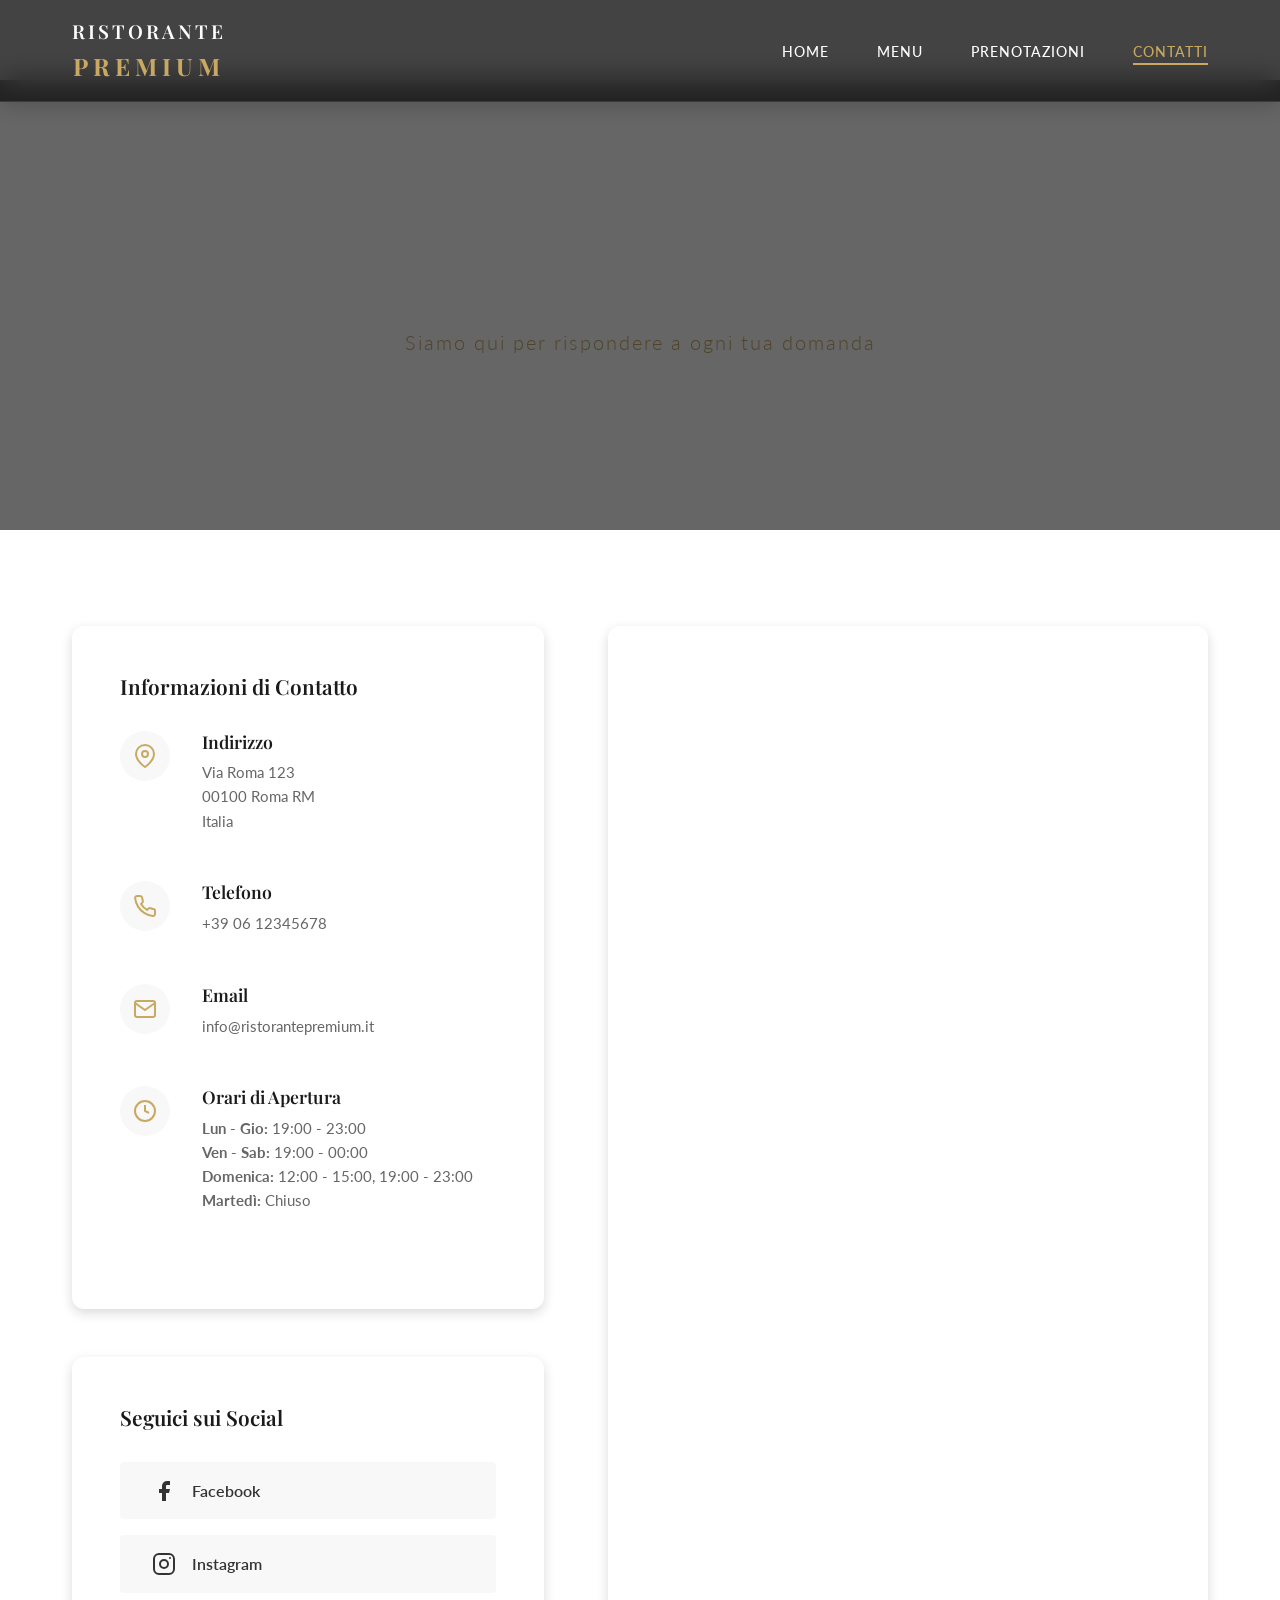
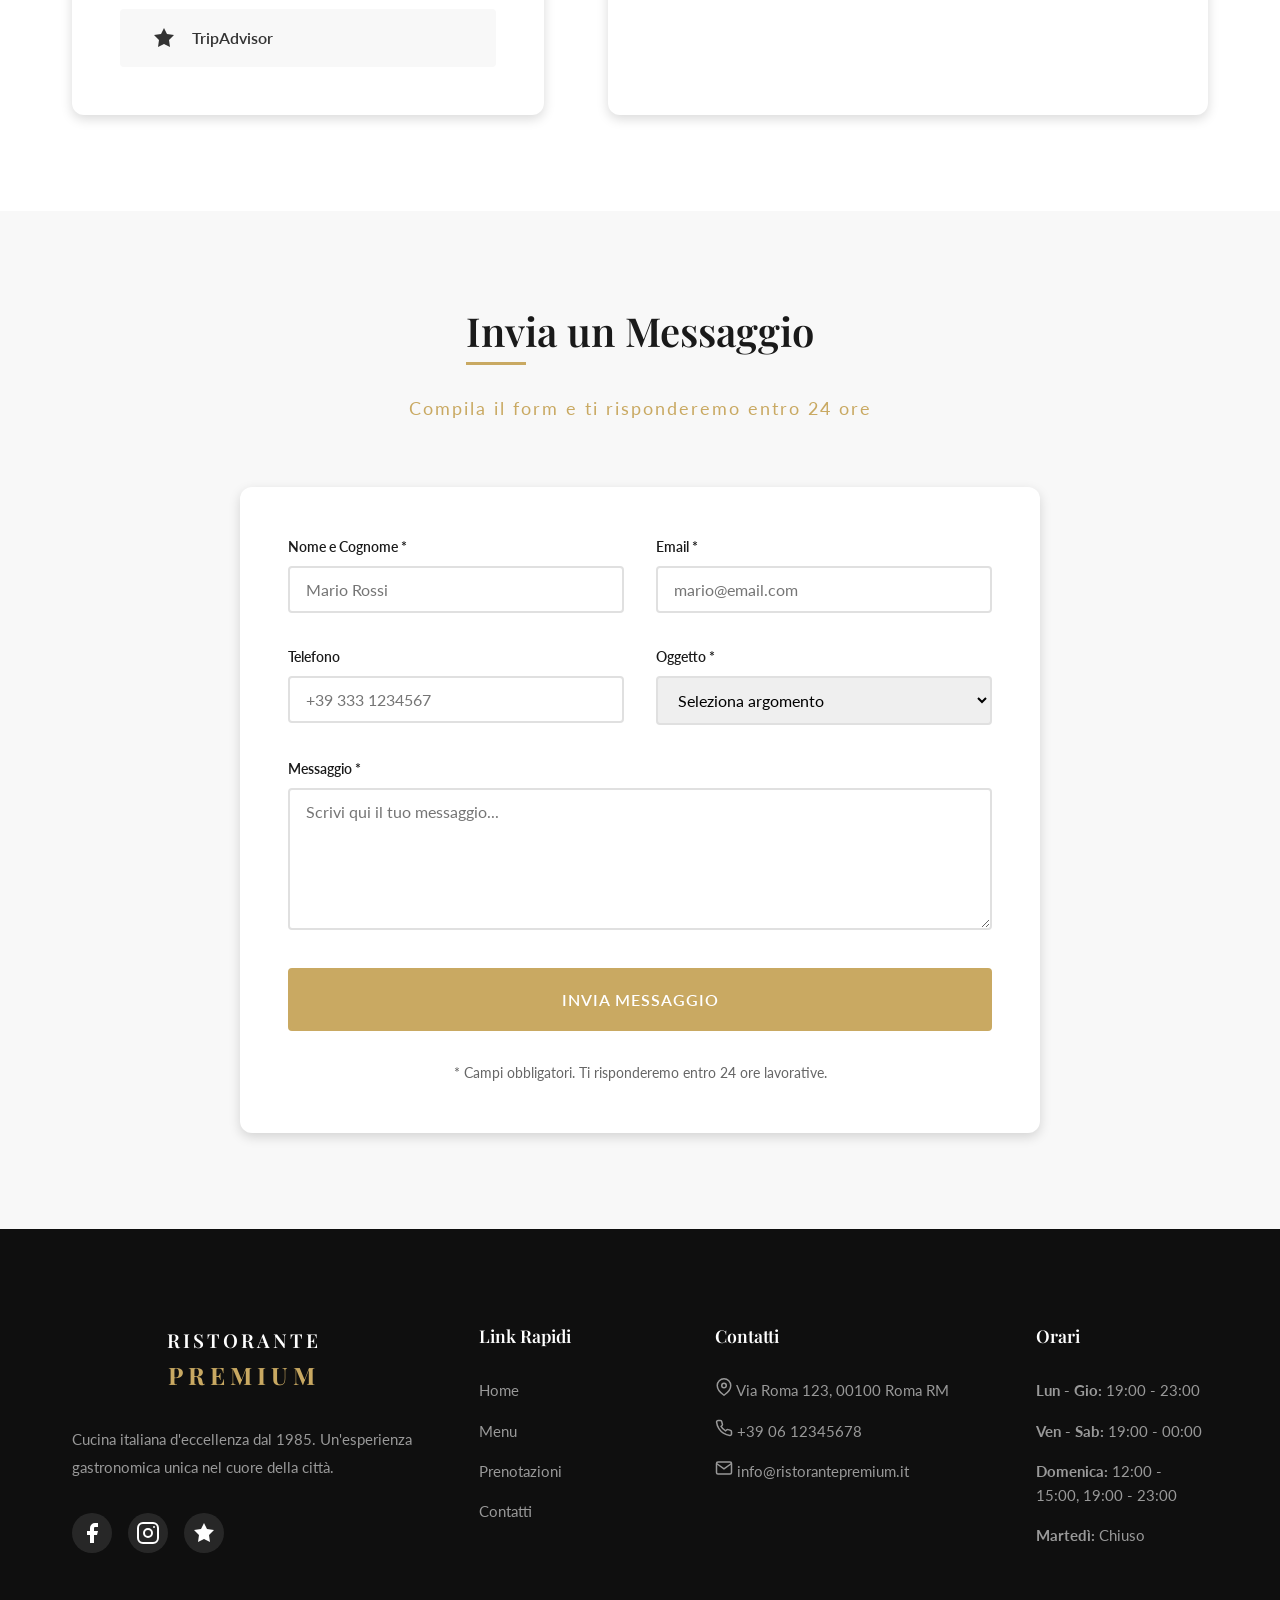
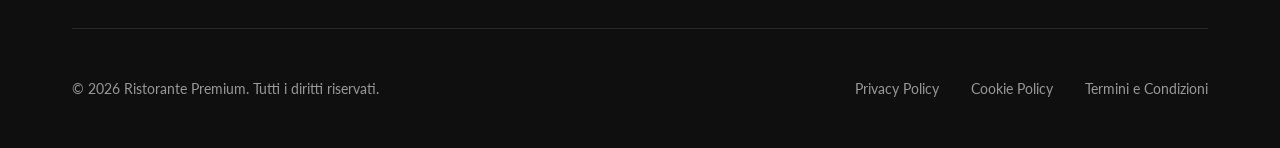
==== contatti.html @ 9ae6967c "1" ====
<!DOCTYPE html>
<html lang="it">
<head>
    <meta charset="UTF-8">
    <meta name="viewport" content="width=device-width, initial-scale=1.0">
    <meta name="description" content="Contatti del Ristorante Premium">
    <title>Contatti | Ristorante Premium</title>
    <link rel="stylesheet" href="css/style.css">
    <link rel="preconnect" href="https://fonts.googleapis.com">
    <link rel="preconnect" href="https://fonts.gstatic.com" crossorigin>
    <link href="https://fonts.googleapis.com/css2?family=Playfair+Display:wght@400;500;600;700&family=Lato:wght@300;400;700&display=swap" rel="stylesheet">
</head>
<body>
    <!-- Navigation -->
    <nav class="navbar" id="navbar">
        <div class="nav-container">
            <a href="index.html" class="logo">
                <span class="logo-text">RISTORANTE</span>
                <span class="logo-accent">PREMIUM</span>
            </a>
            <ul class="nav-menu" id="nav-menu">
                <li><a href="index.html" class="nav-link">Home</a></li>
                <li><a href="menu.html" class="nav-link">Menu</a></li>
                <li><a href="prenotazioni.html" class="nav-link">Prenotazioni</a></li>
                <li><a href="contatti.html" class="nav-link active">Contatti</a></li>
            </ul>
            <div class="hamburger" id="hamburger">
                <span></span>
                <span></span>
                <span></span>
            </div>
        </div>
    </nav>

    <!-- Page Hero -->
    <header class="page-hero">
        <div class="hero-overlay"></div>
        <div class="container">
            <h1 class="page-title">Contatti</h1>
            <p class="page-subtitle">Siamo qui per rispondere a ogni tua domanda</p>
        </div>
    </header>

    <!-- Contact Section -->
    <section class="contact section" id="contact">
        <div class="container">
            <div class="contact-grid">
                <div class="contact-info">
                    <div class="contact-card">
                        <h3>Informazioni di Contatto</h3>
                        <div class="contact-item">
                            <div class="contact-icon">
                                <svg width="24" height="24" viewBox="0 0 24 24" fill="none" stroke="currentColor" stroke-width="2">
                                    <path d="M21 10c0 7-9 13-9 13s-9-6-9-13a9 9 0 0118 0z"/>
                                    <circle cx="12" cy="10" r="3"/>
                                </svg>
                            </div>
                            <div class="contact-details">
                                <h4>Indirizzo</h4>
                                <p>Via Roma 123<br>00100 Roma RM<br>Italia</p>
                            </div>
                        </div>
                        <div class="contact-item">
                            <div class="contact-icon">
                                <svg width="24" height="24" viewBox="0 0 24 24" fill="none" stroke="currentColor" stroke-width="2">
                                    <path d="M22 16.92v3a2 2 0 01-2.18 2 19.79 19.79 0 01-8.63-3.07 19.5 19.5 0 01-6-6 19.79 19.79 0 01-3.07-8.67A2 2 0 014.11 2h3a2 2 0 012 1.72 12.84 12.84 0 00.7 2.81 2 2 0 01-.45 2.11L8.09 9.91a16 16 0 006 6l1.27-1.27a2 2 0 012.11-.45 12.84 12.84 0 002.81.7A2 2 0 0122 16.92z"/>
                                </svg>
                            </div>
                            <div class="contact-details">
                                <h4>Telefono</h4>
                                <a href="tel:+390612345678">+39 06 12345678</a>
                            </div>
                        </div>
                        <div class="contact-item">
                            <div class="contact-icon">
                                <svg width="24" height="24" viewBox="0 0 24 24" fill="none" stroke="currentColor" stroke-width="2">
                                    <path d="M4 4h16c1.1 0 2 .9 2 2v12c0 1.1-.9 2-2 2H4c-1.1 0-2-.9-2-2V6c0-1.1.9-2 2-2z"/>
                                    <polyline points="22,6 12,13 2,6"/>
                                </svg>
                            </div>
                            <div class="contact-details">
                                <h4>Email</h4>
                                <a href="mailto:info@ristorantepremium.it">info@ristorantepremium.it</a>
                            </div>
                        </div>
                        <div class="contact-item">
                            <div class="contact-icon">
                                <svg width="24" height="24" viewBox="0 0 24 24" fill="none" stroke="currentColor" stroke-width="2">
                                    <circle cx="12" cy="12" r="10"/>
                                    <polyline points="12 6 12 12 16 14"/>
                                </svg>
                            </div>
                            <div class="contact-details">
                                <h4>Orari di Apertura</h4>
                                <p>
                                    <strong>Lun - Gio:</strong> 19:00 - 23:00<br>
                                    <strong>Ven - Sab:</strong> 19:00 - 00:00<br>
                                    <strong>Domenica:</strong> 12:00 - 15:00, 19:00 - 23:00<br>
                                    <strong>Martedì:</strong> Chiuso
                                </p>
                            </div>
                        </div>
                    </div>
                    <div class="social-card">
                        <h3>Seguici sui Social</h3>
                        <div class="social-links">
                            <a href="#" class="social-btn">
                                <svg width="24" height="24" viewBox="0 0 24 24" fill="currentColor">
                                    <path d="M18 2h-3a5 5 0 00-5 5v3H7v4h3v8h4v-8h3l1-4h-4V7a1 1 0 011-1h3z"/>
                                </svg>
                                Facebook
                            </a>
                            <a href="#" class="social-btn">
                                <svg width="24" height="24" viewBox="0 0 24 24" fill="currentColor">
                                    <rect x="2" y="2" width="20" height="20" rx="5" ry="5" fill="none" stroke="currentColor" stroke-width="2"/>
                                    <circle cx="12" cy="12" r="4" fill="none" stroke="currentColor" stroke-width="2"/>
                                    <circle cx="18" cy="6" r="1" fill="currentColor"/>
                                </svg>
                                Instagram
                            </a>
                            <a href="#" class="social-btn">
                                <svg width="24" height="24" viewBox="0 0 24 24" fill="currentColor">
                                    <path d="M12 2L15 8L22 9L17 14L18 21L12 18L6 21L7 14L2 9L9 8L12 2Z"/>
                                </svg>
                                TripAdvisor
                            </a>
                        </div>
                    </div>
                </div>
                <div class="contact-map">
                    <div class="map-container">
                        <iframe 
                            src="https://www.google.com/maps/embed?pb=!1m18!1m12!1m3!1d11271.614941082986!2d7.667444665185431!3d45.067463837120144!2m3!1f0!2f0!3f0!3m2!1i1024!2i768!4f13.1!3m3!1m2!1s0x47886d6bbe9d847b%3A0x2d9163956e04b40!2sOsteria%20Nuova%20Torino!5e0!3m2!1sit!2sjp!4v1790109406226!5m2!1sit!2sjp" width="600" height="450" style="border:0;" allowfullscreen="" loading="lazy" referrerpolicy="strict-origin-when-cross-origin"
                            width="100%" 
                            height="100%" 
                            style="border:0;" 
                            allowfullscreen="" 
                            loading="lazy"
                            referrerpolicy="no-referrer-when-downgrade">
                        </iframe>
                    </div>
                </div>
            </div>
        </div>
    </section>

    <!-- Contact Form Section -->
    <section class="contact-form-section section" id="contact-form">
        <div class="container">
            <div class="section-header text-center">
                <h2 class="section-title">Invia un Messaggio</h2>
                <p class="section-subtitle">Compila il form e ti risponderemo entro 24 ore</p>
            </div>
            <div class="contact-form-container">
                <form class="contact-form" id="contact-form">
                    <div class="form-row">
                        <div class="form-group">
                            <label for="name">Nome e Cognome *</label>
                            <input type="text" id="name" name="name" required placeholder="Mario Rossi">
                        </div>
                        <div class="form-group">
                            <label for="email">Email *</label>
                            <input type="email" id="email" name="email" required placeholder="mario@email.com">
                        </div>
                    </div>
                    <div class="form-row">
                        <div class="form-group">
                            <label for="phone">Telefono</label>
                            <input type="tel" id="phone" name="phone" placeholder="+39 333 1234567">
                        </div>
                        <div class="form-group">
                            <label for="subject">Oggetto *</label>
                            <select id="subject" name="subject" required>
                                <option value="">Seleziona argomento</option>
                                <option value="prenotazioni">Prenotazioni</option>
                                <option value="info">Informazioni</option>
                                <option value="eventi">Eventi Privati</option>
                                <option value="lavoro">Lavoro con Noi</option>
                                <option value="altro">Altro</option>
                            </select>
                        </div>
                    </div>
                    <div class="form-group">
                        <label for="message">Messaggio *</label>
                        <textarea id="message" name="message" rows="6" required placeholder="Scrivi qui il tuo messaggio..."></textarea>
                    </div>
                    <div class="form-group">
                        <button type="submit" class="btn btn-primary btn-large btn-block">
                            Invia Messaggio
                        </button>
                    </div>
                    <p class="form-note">
                        * Campi obbligatori. Ti risponderemo entro 24 ore lavorative.
                    </p>
                </form>
            </div>
        </div>
    </section>

    <!-- Footer -->
    <footer class="footer" id="footer">
        <div class="container">
            <div class="footer-grid">
                <div class="footer-brand">
                    <a href="index.html" class="logo">
                        <span class="logo-text">RISTORANTE</span>
                        <span class="logo-accent">PREMIUM</span>
                    </a>
                    <p class="footer-description">
                        Cucina italiana d'eccellenza dal 1985. Un'esperienza gastronomica unica nel cuore della città.
                    </p>
                    <div class="footer-social">
                        <a href="#" class="social-link" aria-label="Facebook">
                            <svg width="24" height="24" viewBox="0 0 24 24" fill="currentColor">
                                <path d="M18 2h-3a5 5 0 00-5 5v3H7v4h3v8h4v-8h3l1-4h-4V7a1 1 0 011-1h3z"/>
                            </svg>
                        </a>
                        <a href="#" class="social-link" aria-label="Instagram">
                            <svg width="24" height="24" viewBox="0 0 24 24" fill="currentColor">
                                <rect x="2" y="2" width="20" height="20" rx="5" ry="5" fill="none" stroke="currentColor" stroke-width="2"/>
                                <circle cx="12" cy="12" r="4" fill="none" stroke="currentColor" stroke-width="2"/>
                                <circle cx="18" cy="6" r="1" fill="currentColor"/>
                            </svg>
                        </a>
                        <a href="#" class="social-link" aria-label="TripAdvisor">
                            <svg width="24" height="24" viewBox="0 0 24 24" fill="currentColor">
                                <path d="M12 2L15 8L22 9L17 14L18 21L12 18L6 21L7 14L2 9L9 8L12 2Z"/>
                            </svg>
                        </a>
                    </div>
                </div>
                <div class="footer-links">
                    <h4 class="footer-title">Link Rapidi</h4>
                    <ul class="footer-list">
                        <li><a href="index.html">Home</a></li>
                        <li><a href="menu.html">Menu</a></li>
                        <li><a href="prenotazioni.html">Prenotazioni</a></li>
                        <li><a href="contatti.html">Contatti</a></li>
                    </ul>
                </div>
                <div class="footer-contact">
                    <h4 class="footer-title">Contatti</h4>
                    <ul class="footer-list">
                        <li>
                            <svg width="18" height="18" viewBox="0 0 24 24" fill="none" stroke="currentColor" stroke-width="2">
                                <path d="M21 10c0 7-9 13-9 13s-9-6-9-13a9 9 0 0118 0z"/>
                                <circle cx="12" cy="10" r="3"/>
                            </svg>
                            Via Roma 123, 00100 Roma RM
                        </li>
                        <li>
                            <svg width="18" height="18" viewBox="0 0 24 24" fill="none" stroke="currentColor" stroke-width="2">
                                <path d="M22 16.92v3a2 2 0 01-2.18 2 19.79 19.79 0 01-8.63-3.07 19.5 19.5 0 01-6-6 19.79 19.79 0 01-3.07-8.67A2 2 0 014.11 2h3a2 2 0 012 1.72 12.84 12.84 0 00.7 2.81 2 2 0 01-.45 2.11L8.09 9.91a16 16 0 006 6l1.27-1.27a2 2 0 012.11-.45 12.84 12.84 0 002.81.7A2 2 0 0122 16.92z"/>
                            </svg>
                            +39 06 12345678
                        </li>
                        <li>
                            <svg width="18" height="18" viewBox="0 0 24 24" fill="none" stroke="currentColor" stroke-width="2">
                                <path d="M4 4h16c1.1 0 2 .9 2 2v12c0 1.1-.9 2-2 2H4c-1.1 0-2-.9-2-2V6c0-1.1.9-2 2-2z"/>
                                <polyline points="22,6 12,13 2,6"/>
                            </svg>
                            info@ristorantepremium.it
                        </li>
                    </ul>
                </div>
                <div class="footer-hours">
                    <h4 class="footer-title">Orari</h4>
                    <ul class="footer-list">
                        <li><strong>Lun - Gio:</strong> 19:00 - 23:00</li>
                        <li><strong>Ven - Sab:</strong> 19:00 - 00:00</li>
                        <li><strong>Domenica:</strong> 12:00 - 15:00, 19:00 - 23:00</li>
                        <li><strong>Martedì:</strong> Chiuso</li>
                    </ul>
                </div>
            </div>
            <div class="footer-bottom">
                <p>&copy; 2025 Ristorante Premium. Tutti i diritti riservati.</p>
                <div class="footer-legal">
                    <a href="#">Privacy Policy</a>
                    <a href="#">Cookie Policy</a>
                    <a href="#">Termini e Condizioni</a>
                </div>
            </div>
        </div>
    </footer>

    <script src="js/main.js"></script>
</body>
</html>
---- css/style.css ----
/* ============================================
   RISTORANTE PREMIUM - STYLESHEET
   Design: Modern, Elegant, Responsive
   ============================================ */

/* --- CSS Variables --- */
:root {
    /* Colors */
    --color-primary: #1a1a1a;
    --color-secondary: #c9a962;
    --color-accent: #d4af37;
    --color-text: #333333;
    --color-text-light: #666666;
    --color-bg: #ffffff;
    --color-bg-light: #f8f8f8;
    --color-bg-dark: #0f0f0f;
    --color-white: #ffffff;
    --color-error: #e74c3c;
    --color-success: #27ae60;
    
    /* Typography */
    --font-heading: 'Playfair Display', Georgia, serif;
    --font-body: 'Lato', -apple-system, BlinkMacSystemFont, sans-serif;
    
    /* Spacing */
    --spacing-xs: 0.5rem;
    --spacing-sm: 1rem;
    --spacing-md: 2rem;
    --spacing-lg: 3rem;
    --spacing-xl: 4rem;
    --spacing-xxl: 6rem;
    
    /* Transitions */
    --transition-fast: 0.2s ease;
    --transition-base: 0.3s ease;
    --transition-slow: 0.5s ease;
    
    /* Shadows */
    --shadow-sm: 0 2px 4px rgba(0,0,0,0.1);
    --shadow-md: 0 4px 12px rgba(0,0,0,0.15);
    --shadow-lg: 0 8px 24px rgba(0,0,0,0.2);
    
    /* Border Radius */
    --radius-sm: 4px;
    --radius-md: 8px;
    --radius-lg: 12px;
    --radius-xl: 20px;
}

/* --- Reset & Base --- */
*, *::before, *::after {
    margin: 0;
    padding: 0;
    box-sizing: border-box;
}

html {
    scroll-behavior: smooth;
    font-size: 16px;
}

body {
    font-family: var(--font-body);
    color: var(--color-text);
    background-color: var(--color-bg);
    line-height: 1.6;
    overflow-x: hidden;
}

img {
    max-width: 100%;
    height: auto;
    display: block;
}

a {
    text-decoration: none;
    color: inherit;
    transition: color var(--transition-fast);
}

ul {
    list-style: none;
}

/* --- Typography --- */
h1, h2, h3, h4, h5, h6 {
    font-family: var(--font-heading);
    font-weight: 600;
    line-height: 1.2;
    color: var(--color-primary);
}

h1 { font-size: 3.5rem; }
h2 { font-size: 2.5rem; }
h3 { font-size: 1.75rem; }
h4 { font-size: 1.25rem; }

/* --- Container --- */
.container {
    width: 100%;
    max-width: 1200px;
    margin: 0 auto;
    padding: 0 var(--spacing-md);
}

/* --- Section --- */
.section {
    padding: var(--spacing-xxl) 0;
}

/* --- Buttons --- */
.btn {
    display: inline-block;
    padding: 1rem 2rem;
    font-family: var(--font-body);
    font-size: 0.9rem;
    font-weight: 600;
    text-transform: uppercase;
    letter-spacing: 1px;
    border: 2px solid transparent;
    border-radius: var(--radius-sm);
    cursor: pointer;
    transition: all var(--transition-base);
}

.btn-primary {
    background-color: var(--color-secondary);
    color: var(--color-white);
    border-color: var(--color-secondary);
}

.btn-primary:hover {
    background-color: var(--color-accent);
    border-color: var(--color-accent);
    transform: translateY(-2px);
    box-shadow: var(--shadow-md);
}

.btn-secondary {
    background-color: transparent;
    color: var(--color-white);
    border-color: var(--color-white);
}

.btn-secondary:hover {
    background-color: var(--color-white);
    color: var(--color-primary);
}

.btn-large {
    padding: 1.25rem 2.5rem;
    font-size: 1rem;
}

.btn-block {
    display: block;
    width: 100%;
    text-align: center;
}

/* --- Navigation: sempre leggibile --- */
.navbar {
    position: fixed;
    top: 0;
    left: 0;
    width: 100%;
    z-index: 1000;

    padding: 1rem 0;
    background: rgba(15, 15, 15, 0.78);
    backdrop-filter: blur(14px);
    -webkit-backdrop-filter: blur(14px);

    border-bottom: 1px solid rgba(201, 169, 98, 0.18);
    box-shadow: 0 4px 18px rgba(0, 0, 0, 0.18);

    transition:
        background-color var(--transition-base),
        padding var(--transition-base),
        box-shadow var(--transition-base);
}

.navbar.scrolled {
    padding: 0.7rem 0;
    background: rgba(15, 15, 15, 0.96);
    border-bottom-color: rgba(201, 169, 98, 0.3);
    box-shadow: 0 8px 24px rgba(0, 0, 0, 0.32);
}

.nav-container {
    display: flex;
    justify-content: space-between;
    align-items: center;
    max-width: 1200px;
    margin: 0 auto;
    padding: 0 var(--spacing-md);
}

.logo {
    display: flex;
    flex-direction: column;
    align-items: center;
}

.logo-text {
    font-family: var(--font-heading);
    font-size: 1.2rem;
    font-weight: 600;
    color: var(--color-white);
    letter-spacing: 3px;
}

.logo-accent {
    font-family: var(--font-heading);
    font-size: 1.5rem;
    font-weight: 700;
    color: var(--color-secondary);
    letter-spacing: 5px;
}

.nav-menu {
    display: flex;
    gap: var(--spacing-lg);
}

.nav-link {
    font-size: 0.9rem;
    font-weight: 500;
    text-transform: uppercase;
    letter-spacing: 1px;
    color: var(--color-white);
    position: relative;
}

.nav-link::after {
    content: '';
    position: absolute;
    bottom: -5px;
    left: 0;
    width: 0;
    height: 2px;
    background-color: var(--color-secondary);
    transition: width var(--transition-base);
}

.nav-link:hover::after,
.nav-link.active::after {
    width: 100%;
}

.nav-link:hover,
.nav-link.active {
    color: var(--color-secondary);
}

.hamburger {
    display: none;
    flex-direction: column;
    gap: 5px;
    cursor: pointer;
}

.hamburger span {
    width: 25px;
    height: 2px;
    background-color: var(--color-white);
    transition: all var(--transition-base);
}

/* --- Hero Section --- */
.hero {
    position: relative;
    height: 100vh;
    min-height: 600px;
    display: flex;
    align-items: center;
    justify-content: center;
    background: linear-gradient(135deg, #1a1a1a 0%, #2d2d2d 100%);
    background-image: url('../assets/images/hero-bg.jpg');
    background-size: cover;
    background-position: center;
    background-attachment: fixed;
    overflow: hidden;
}

.hero-overlay {
    position: absolute;
    top: 0;
    left: 0;
    width: 100%;
    height: 100%;
    background: rgba(0, 0, 0, 0.6);
}

.hero-content {
    position: relative;
    z-index: 2;
    text-align: center;
    color: var(--color-white);
    max-width: 800px;
    padding: var(--spacing-md);
}

.hero-title {
    margin-bottom: var(--spacing-md);
}

.title-line {
    display: block;
    font-size: 3rem;
    font-weight: 400;
    letter-spacing: 2px;
    opacity: 0;
    transform: translateY(30px);
    animation: fadeInUp 0.8s ease forwards;
}

.title-line:nth-child(2) {
    animation-delay: 0.3s;
}

.title-line.accent {
    font-weight: 700;
    color: var(--color-secondary);
}

.hero-subtitle {
    font-size: 1.25rem;
    font-weight: 300;
    letter-spacing: 3px;
    margin-bottom: var(--spacing-lg);
    opacity: 0;
    transform: translateY(30px);
    animation: fadeInUp 0.8s ease 0.6s forwards;
}

.hero-cta {
    display: flex;
    gap: var(--spacing-md);
    justify-content: center;
    opacity: 0;
    transform: translateY(30px);
    animation: fadeInUp 0.8s ease 0.9s forwards;
}

.hero-scroll {
    position: absolute;
    bottom: var(--spacing-lg);
    left: 50%;
    transform: translateX(-50%);
    display: flex;
    flex-direction: column;
    align-items: center;
    gap: var(--spacing-xs);
    color: var(--color-white);
    font-size: 0.8rem;
    letter-spacing: 2px;
    opacity: 0;
    animation: fadeIn 0.8s ease 1.2s forwards;
}

.scroll-line {
    width: 2px;
    height: 40px;
    background-color: var(--color-secondary);
    animation: scrollPulse 2s ease infinite;
}

/* --- Page Hero --- */
.page-hero {
    position: relative;
    height: 50vh;
    min-height: 400px;
    display: flex;
    align-items: center;
    justify-content: center;
    background: linear-gradient(135deg, #1a1a1a 0%, #2d2d2d 100%);
    background-image: url('../assets/images/page-hero-bg.jpg');
    background-size: cover;
    background-position: center;
    margin-top: 80px;
}

.page-title {
    font-size: 3rem;
    color: var(--color-white);
    text-align: center;
    margin-bottom: var(--spacing-sm);
}

.page-subtitle {
    font-size: 1.25rem;
    color: var(--color-secondary);
    text-align: center;
    font-weight: 300;
    letter-spacing: 2px;
}

/* --- About Section --- */
.about-grid {
    display: grid;
    grid-template-columns: 1fr 1fr;
    gap: var(--spacing-xl);
    align-items: center;
}

.about-content {
    padding-right: var(--spacing-lg);
}

.section-title {
    font-size: 2.5rem;
    margin-bottom: var(--spacing-md);
    position: relative;
    display: inline-block;
}

.section-title::after {
    content: '';
    position: absolute;
    bottom: -10px;
    left: 0;
    width: 60px;
    height: 3px;
    background-color: var(--color-secondary);
}

.about-text {
    font-size: 1.1rem;
    line-height: 1.8;
    color: var(--color-text-light);
    margin-bottom: var(--spacing-md);
}

.about-features {
    display: grid;
    gap: var(--spacing-md);
    margin-top: var(--spacing-lg);
}

.feature {
    display: flex;
    align-items: flex-start;
    gap: var(--spacing-sm);
}

.feature-icon {
    font-size: 2rem;
    flex-shrink: 0;
}

.feature-text h4 {
    font-size: 1.1rem;
    margin-bottom: var(--spacing-xs);
}

.feature-text p {
    font-size: 0.95rem;
    color: var(--color-text-light);
}

.image-frame {
    position: relative;
    padding: var(--spacing-md);
    background-color: var(--color-secondary);
    border-radius: var(--radius-lg);
}

.about-img {
    width: 100%;
    height: 500px;
    object-fit: cover;
    border-radius: var(--radius-md);
    box-shadow: var(--shadow-lg);
}

/* --- Featured Menu --- */
.featured-menu {
    background-color: var(--color-bg-light);
}

.section-header {
    margin-bottom: var(--spacing-xl);
}

.section-subtitle {
    font-size: 1.1rem;
    color: var(--color-secondary);
    font-weight: 400;
    letter-spacing: 2px;
    margin-top: var(--spacing-xs);
}

.menu-grid {
    display: grid;
    grid-template-columns: repeat(3, 1fr);
    gap: var(--spacing-lg);
}

.menu-card {
    background-color: var(--color-white);
    border-radius: var(--radius-lg);
    overflow: hidden;
    box-shadow: var(--shadow-md);
    transition: all var(--transition-base);
}

.menu-card:hover {
    transform: translateY(-10px);
    box-shadow: var(--shadow-lg);
}

.menu-card-image {
    position: relative;
    height: 250px;
    overflow: hidden;
}

.card-img {
    width: 100%;
    height: 100%;
    object-fit: cover;
    transition: transform var(--transition-slow);
}

.menu-card:hover .card-img {
    transform: scale(1.1);
}

.menu-tag {
    position: absolute;
    top: var(--spacing-sm);
    right: var(--spacing-sm);
    padding: 0.5rem 1rem;
    background-color: var(--color-secondary);
    color: var(--color-white);
    font-size: 0.8rem;
    font-weight: 600;
    text-transform: uppercase;
    letter-spacing: 1px;
    border-radius: var(--radius-sm);
}

.menu-card-content {
    padding: var(--spacing-md);
}

.menu-card-title {
    font-size: 1.4rem;
    margin-bottom: var(--spacing-xs);
}

.menu-card-description {
    font-size: 0.95rem;
    color: var(--color-text-light);
    line-height: 1.6;
    margin-bottom: var(--spacing-md);
}

.menu-card-footer {
    display: flex;
    justify-content: space-between;
    align-items: center;
}

.menu-price {
    font-size: 1.5rem;
    font-weight: 700;
    color: var(--color-secondary);
}

.menu-link {
    font-size: 0.9rem;
    font-weight: 600;
    color: var(--color-primary);
    transition: color var(--transition-fast);
}

.menu-link:hover {
    color: var(--color-secondary);
}

/* --- Gallery --- */
.gallery-grid {
    display: grid;
    grid-template-columns: repeat(4, 1fr);
    grid-template-rows: repeat(2, 250px);
    gap: var(--spacing-sm);
}

.gallery-item {
    overflow: hidden;
    border-radius: var(--radius-md);
}

.gallery-item.large {
    grid-column: span 2;
    grid-row: span 2;
}

.gallery-img {
    width: 100%;
    height: 100%;
    object-fit: cover;
    transition: transform var(--transition-slow);
}

.gallery-item:hover .gallery-img {
    transform: scale(1.1);
}

/* --- Testimonials --- */
.testimonials {
    background-color: var(--color-bg-light);
}

.testimonials-grid {
    display: grid;
    grid-template-columns: repeat(3, 1fr);
    gap: var(--spacing-lg);
}

.testimonial-card {
    background-color: var(--color-white);
    padding: var(--spacing-lg);
    border-radius: var(--radius-lg);
    box-shadow: var(--shadow-md);
}

.testimonial-rating {
    color: var(--color-secondary);
    font-size: 1.25rem;
    margin-bottom: var(--spacing-md);
}

.testimonial-text {
    font-size: 1.05rem;
    line-height: 1.8;
    color: var(--color-text-light);
    font-style: italic;
    margin-bottom: var(--spacing-md);
}

.testimonial-author {
    display: flex;
    align-items: center;
    gap: var(--spacing-sm);
}

.author-avatar {
    width: 50px;
    height: 50px;
    border-radius: 50%;
    background-color: var(--color-secondary);
    color: var(--color-white);
    display: flex;
    align-items: center;
    justify-content: center;
    font-weight: 700;
    font-size: 1.1rem;
}

.author-info h4 {
    font-size: 1rem;
    margin-bottom: 2px;
}

.author-info span {
    font-size: 0.85rem;
    color: var(--color-text-light);
}

/* --- CTA Section --- */
.cta {
    background: linear-gradient(135deg, var(--color-primary) 0%, #2d2d2d 100%);
    color: var(--color-white);
}

.cta-title {
    font-size: 2.5rem;
    color: var(--color-white);
    margin-bottom: var(--spacing-sm);
}

.cta-text {
    font-size: 1.2rem;
    color: var(--color-secondary);
    margin-bottom: var(--spacing-lg);
    font-weight: 300;
}

.cta-buttons {
    display: flex;
    gap: var(--spacing-md);
    justify-content: center;
}

/* --- Footer --- */
.footer {
    background-color: var(--color-bg-dark);
    color: var(--color-white);
    padding: var(--spacing-xxl) 0 var(--spacing-lg);
}

.footer-grid {
    display: grid;
    grid-template-columns: 2fr 1fr 1.5fr 1fr;
    gap: var(--spacing-xl);
    margin-bottom: var(--spacing-xl);
}

.footer-description {
    font-size: 0.95rem;
    line-height: 1.8;
    color: #999;
    margin: var(--spacing-md) 0;
}

.footer-social {
    display: flex;
    gap: var(--spacing-sm);
}

.social-link {
    width: 40px;
    height: 40px;
    display: flex;
    align-items: center;
    justify-content: center;
    background-color: rgba(255, 255, 255, 0.1);
    border-radius: 50%;
    transition: all var(--transition-base);
}

.social-link:hover {
    background-color: var(--color-secondary);
    transform: translateY(-3px);
}

.footer-title {
    font-size: 1.1rem;
    margin-bottom: var(--spacing-md);
    color: var(--color-white);
}

.footer-list li {
    margin-bottom: var(--spacing-sm);
    font-size: 0.95rem;
    color: #999;
}

.footer-list a:hover {
    color: var(--color-secondary);
}

.footer-bottom {
    display: flex;
    justify-content: space-between;
    align-items: center;
    padding-top: var(--spacing-lg);
    border-top: 1px solid rgba(255, 255, 255, 0.1);
    font-size: 0.9rem;
    color: #999;
}

.footer-legal {
    display: flex;
    gap: var(--spacing-md);
}

.footer-legal a:hover {
    color: var(--color-secondary);
}

/* --- Menu Page --- */
.menu-nav {
    background-color: var(--color-bg-light);
    padding: var(--spacing-md) 0;
    position: sticky;
    top: 80px;
    z-index: 100;
    box-shadow: var(--shadow-sm);
}

.menu-tabs {
    display: flex;
    justify-content: center;
    gap: var(--spacing-md);
    flex-wrap: wrap;
}

.menu-tab {
    padding: 0.75rem 1.5rem;
    font-size: 0.95rem;
    font-weight: 600;
    text-transform: uppercase;
    letter-spacing: 1px;
    color: var(--color-text-light);
    border: 2px solid transparent;
    border-radius: var(--radius-sm);
    transition: all var(--transition-base);
}

.menu-tab:hover,
.menu-tab.active {
    color: var(--color-primary);
    border-color: var(--color-secondary);
    background-color: rgba(201, 169, 98, 0.1);
}

.menu-sections {
    padding-top: var(--spacing-xl);
}

.menu-category {
    margin-bottom: var(--spacing-xxl);
}

.category-title {
    font-size: 2rem;
    margin-bottom: var(--spacing-lg);
    padding-bottom: var(--spacing-sm);
    border-bottom: 3px solid var(--color-secondary);
    display: inline-block;
}

.menu-items {
    display: grid;
    gap: var(--spacing-md);
}

.menu-item {
    padding: var(--spacing-md);
    background-color: var(--color-bg-light);
    border-radius: var(--radius-md);
    transition: all var(--transition-base);
}

.menu-item:hover {
    background-color: var(--color-white);
    box-shadow: var(--shadow-md);
    transform: translateX(10px);
}

.menu-item.featured {
    border-left: 4px solid var(--color-secondary);
    background-color: rgba(201, 169, 98, 0.05);
}

.menu-item-header {
    display: flex;
    justify-content: space-between;
    align-items: baseline;
    margin-bottom: var(--spacing-xs);
}

.menu-item-title {
    font-size: 1.3rem;
    font-weight: 600;
}

.menu-item-price {
    font-size: 1.4rem;
    font-weight: 700;
    color: var(--color-secondary);
}

.menu-item-description {
    font-size: 0.95rem;
    color: var(--color-text-light);
    line-height: 1.6;
}

.dietary-tags {
    display: inline-flex;
    gap: var(--spacing-xs);
    margin-top: var(--spacing-xs);
}

.tag {
    padding: 0.25rem 0.75rem;
    font-size: 0.75rem;
    font-weight: 600;
    text-transform: uppercase;
    letter-spacing: 1px;
    border-radius: var(--radius-sm);
}

.tag.gluten-free {
    background-color: #27ae60;
    color: white;
}

.tag.vegetarian {
    background-color: #27ae60;
    color: white;
}

.tag.vegan {
    background-color: #27ae60;
    color: white;
}

.tag.signature {
    background-color: var(--color-secondary);
    color: white;
}

.tag.chefs-choice {
    background-color: var(--color-primary);
    color: white;
}

/* --- Reservation Form --- */
.reservation-grid {
    display: grid;
    grid-template-columns: 1.5fr 1fr;
    gap: var(--spacing-xl);
}

.reservation-form-container {
    background-color: var(--color-white);
    padding: var(--spacing-lg);
    border-radius: var(--radius-lg);
    box-shadow: var(--shadow-md);
}

.form-row {
    display: grid;
    grid-template-columns: 1fr 1fr;
    gap: var(--spacing-md);
}

.form-group {
    margin-bottom: var(--spacing-md);
}

.form-group label {
    display: block;
    margin-bottom: var(--spacing-xs);
    font-weight: 600;
    font-size: 0.9rem;
    color: var(--color-primary);
}

.form-group input,
.form-group select,
.form-group textarea {
    width: 100%;
    padding: 0.75rem 1rem;
    font-family: var(--font-body);
    font-size: 1rem;
    border: 2px solid #e0e0e0;
    border-radius: var(--radius-sm);
    transition: all var(--transition-base);
}

.form-group input:focus,
.form-group select:focus,
.form-group textarea:focus {
    outline: none;
    border-color: var(--color-secondary);
    box-shadow: 0 0 0 3px rgba(201, 169, 98, 0.1);
}

.form-group textarea {
    resize: vertical;
    min-height: 120px;
}

.form-note {
    font-size: 0.85rem;
    color: var(--color-text-light);
    margin-top: var(--spacing-sm);
    text-align: center;
}

.reservation-info {
    display: flex;
    flex-direction: column;
    gap: var(--spacing-lg);
}

.info-card,
.contact-card {
    background-color: var(--color-white);
    padding: var(--spacing-lg);
    border-radius: var(--radius-lg);
    box-shadow: var(--shadow-md);
}

.info-card h3,
.contact-card h3 {
    font-size: 1.3rem;
    margin-bottom: var(--spacing-md);
    color: var(--color-primary);
}

.info-list li {
    margin-bottom: var(--spacing-md);
    font-size: 0.95rem;
    line-height: 1.6;
    color: var(--color-text-light);
}

.info-list strong {
    color: var(--color-primary);
}

.contact-link {
    display: flex;
    align-items: center;
    gap: var(--spacing-sm);
    padding: var(--spacing-sm);
    margin-top: var(--spacing-sm);
    background-color: var(--color-bg-light);
    border-radius: var(--radius-sm);
    font-weight: 600;
    transition: all var(--transition-base);
}

.contact-link:hover {
    background-color: var(--color-secondary);
    color: var(--color-white);
}

/* --- Contact Page --- */
.contact-grid {
    display: grid;
    grid-template-columns: 1fr 1fr;
    gap: var(--spacing-xl);
}

.contact-card {
    background-color: var(--color-white);
    padding: var(--spacing-lg);
    border-radius: var(--radius-lg);
    box-shadow: var(--shadow-md);
    margin-bottom: var(--spacing-lg);
}

.contact-card h3 {
    font-size: 1.3rem;
    margin-bottom: var(--spacing-md);
    color: var(--color-primary);
}

.contact-item {
    display: flex;
    gap: var(--spacing-md);
    margin-bottom: var(--spacing-lg);
}

.contact-icon {
    flex-shrink: 0;
    width: 50px;
    height: 50px;
    display: flex;
    align-items: center;
    justify-content: center;
    background-color: var(--color-bg-light);
    border-radius: 50%;
    color: var(--color-secondary);
}

.contact-details h4 {
    font-size: 1.1rem;
    margin-bottom: var(--spacing-xs);
}

.contact-details p,
.contact-details a {
    font-size: 0.95rem;
    color: var(--color-text-light);
    line-height: 1.6;
}

.contact-details a:hover {
    color: var(--color-secondary);
}

.social-card {
    background-color: var(--color-white);
    padding: var(--spacing-lg);
    border-radius: var(--radius-lg);
    box-shadow: var(--shadow-md);
}

.social-card h3 {
    font-size: 1.3rem;
    margin-bottom: var(--spacing-md);
    color: var(--color-primary);
}

.social-links {
    display: flex;
    flex-direction: column;
    gap: var(--spacing-sm);
}

.social-btn {
    display: flex;
    align-items: center;
    gap: var(--spacing-sm);
    padding: var(--spacing-sm) var(--spacing-md);
    background-color: var(--color-bg-light);
    border-radius: var(--radius-sm);
    font-weight: 600;
    transition: all var(--transition-base);
}

.social-btn:hover {
    background-color: var(--color-secondary);
    color: var(--color-white);
    transform: translateX(5px);
}

.map-container {
    height: 100%;
    min-height: 500px;
    border-radius: var(--radius-lg);
    overflow: hidden;
    box-shadow: var(--shadow-md);
}

.contact-form-section {
    background-color: var(--color-bg-light);
}

.contact-form-container {
    max-width: 800px;
    margin: 0 auto;
    background-color: var(--color-white);
    padding: var(--spacing-lg);
    border-radius: var(--radius-lg);
    box-shadow: var(--shadow-md);
}

/* --- Utilities --- */
.text-center {
    text-align: center;
}

.mt-5 {
    margin-top: var(--spacing-lg);
}

/* --- Animations --- */
@keyframes fadeInUp {
    to {
        opacity: 1;
        transform: translateY(0);
    }
}

@keyframes fadeIn {
    to {
        opacity: 1;
    }
}

@keyframes scrollPulse {
    0%, 100% {
        opacity: 1;
        transform: scaleY(1);
    }
    50% {
        opacity: 0.5;
        transform: scaleY(0.8);
    }
}

/* --- Responsive Design --- */
@media (max-width: 1024px) {
    .menu-grid {
        grid-template-columns: repeat(2, 1fr);
    }
    
    .testimonials-grid {
        grid-template-columns: 1fr;
    }
    
    .footer-grid {
        grid-template-columns: 1fr 1fr;
    }
}

@media (max-width: 768px) {
    :root {
        --spacing-xxl: 4rem;
    }
    
    h1 { font-size: 2.5rem; }
    h2 { font-size: 2rem; }
    
    .nav-menu {
        position: fixed;
        top: 0;
        right: -100%;
        width: 80%;
        max-width: 400px;
        height: 100vh;
        background-color: var(--color-bg-dark);
        flex-direction: column;
        padding: var(--spacing-xl);
        gap: var(--spacing-md);
        transition: right var(--transition-base);
    }
    
    .nav-menu.active {
        right: 0;
    }
    
    .hamburger {
        display: flex;
        z-index: 1001;
    }
    
    .hamburger.active span:nth-child(1) {
        transform: rotate(45deg) translate(5px, 5px);
    }
    
    .hamburger.active span:nth-child(2) {
        opacity: 0;
    }
    
    .hamburger.active span:nth-child(3) {
        transform: rotate(-45deg) translate(7px, -6px);
    }
    
    .hero-title .title-line {
        font-size: 2rem;
    }
    
    .hero-cta {
        flex-direction: column;
        gap: var(--spacing-sm);
    }
    
    .about-grid,
    .reservation-grid,
    .contact-grid {
        grid-template-columns: 1fr;
    }
    
    .about-content {
        padding-right: 0;
    }
    
    .about-img {
        height: 350px;
    }
    
    .menu-grid {
        grid-template-columns: 1fr;
    }
    
    .gallery-grid {
        grid-template-columns: 1fr 1fr;
        grid-template-rows: repeat(4, 200px);
    }
    
    .gallery-item.large {
        grid-column: span 1;
        grid-row: span 2;
    }
    
    .cta-buttons {
        flex-direction: column;
        align-items: center;
    }
    
    .footer-grid {
        grid-template-columns: 1fr;
        gap: var(--spacing-lg);
    }
    
    .footer-bottom {
        flex-direction: column;
        gap: var(--spacing-md);
        text-align: center;
    }
    
    .form-row {
        grid-template-columns: 1fr;
    }
    
    .menu-tabs {
        gap: var(--spacing-xs);
    }
    
    .menu-tab {
        padding: 0.5rem 1rem;
        font-size: 0.85rem;
    }
}

@media (max-width: 480px) {
    .container {
        padding: 0 var(--spacing-sm);
    }
    
    h1 { font-size: 2rem; }
    h2 { font-size: 1.75rem; }
    
    .hero-content {
        padding: var(--spacing-sm);
    }
    
    .btn {
        padding: 0.875rem 1.5rem;
        font-size: 0.85rem;
    }
    
    .btn-large {
        padding: 1rem 2rem;
        font-size: 0.9rem;
    }
}
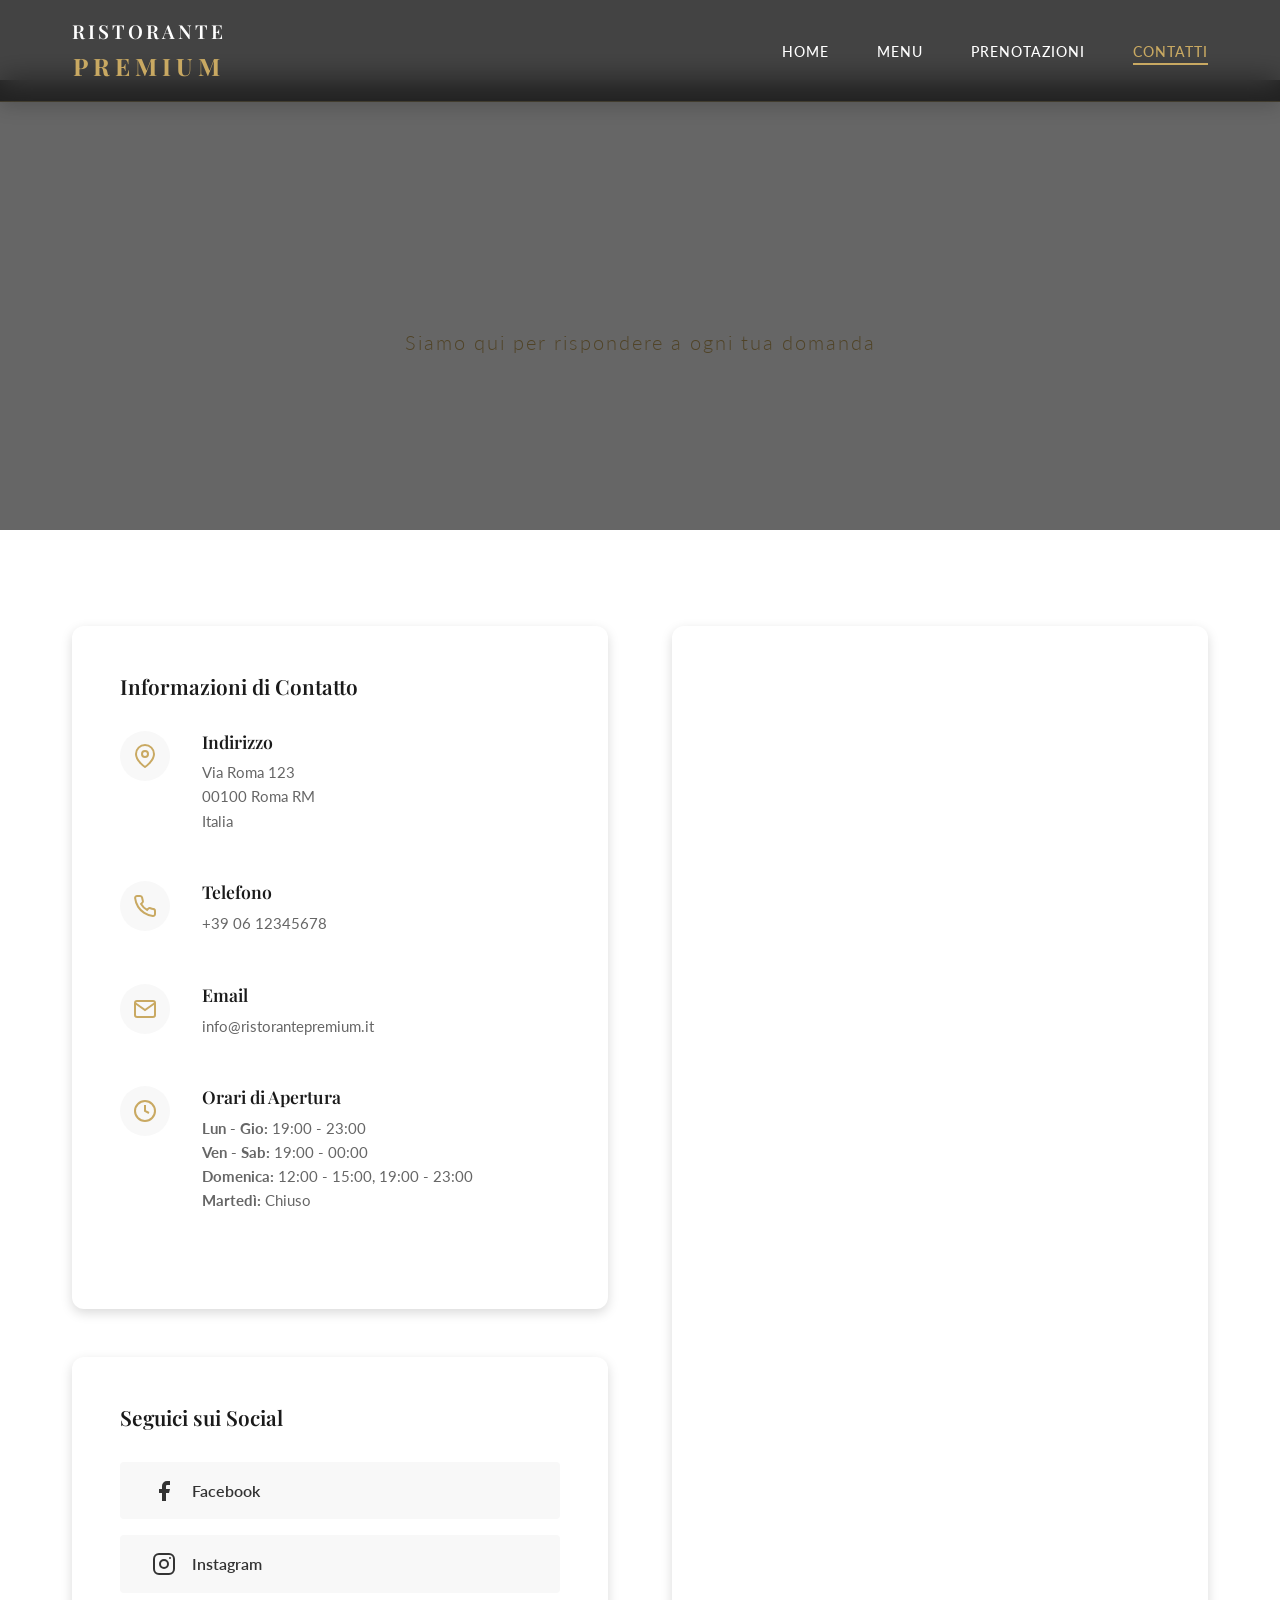
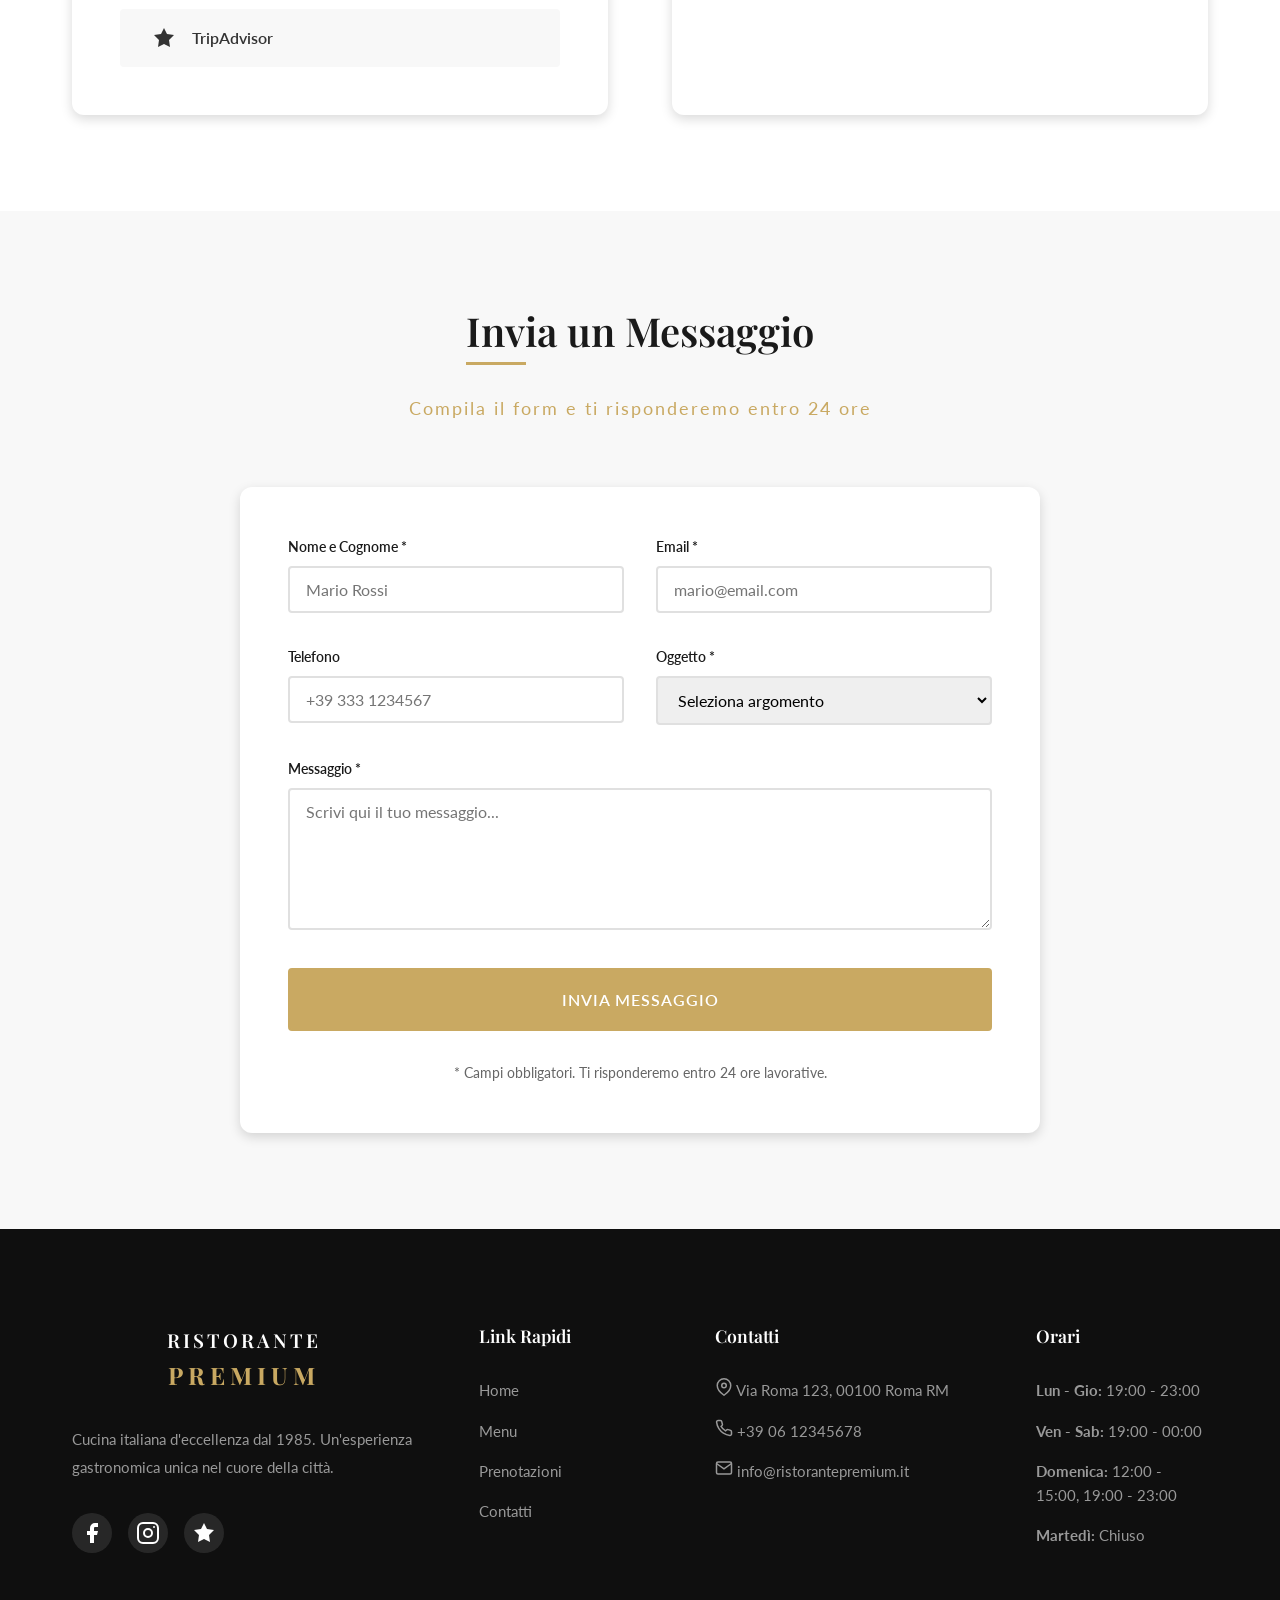
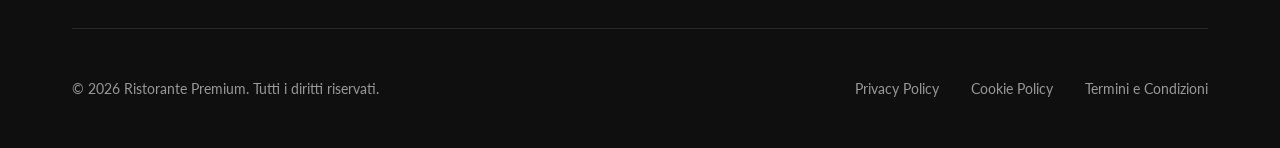
==== commit 11b0e5b2: "1" ====
--- a/contatti.html
+++ b/contatti.html
@@ -104,13 +104,13 @@
                     <div class="social-card">
                         <h3>Seguici sui Social</h3>
                         <div class="social-links">
-                            <a href="#" class="social-btn">
+                            <a href="https://www.instagram.com/facebook?stkn=MWxrc3JrZzFwd3dnaw==" class="social-btn">
                                 <svg width="24" height="24" viewBox="0 0 24 24" fill="currentColor">
                                     <path d="M18 2h-3a5 5 0 00-5 5v3H7v4h3v8h4v-8h3l1-4h-4V7a1 1 0 011-1h3z"/>
                                 </svg>
                                 Facebook
                             </a>
-                            <a href="#" class="social-btn">
+                            <a href="https://www.instagram.com/instagram?stkn=b2QwMTd5anRoOGt2" class="social-btn">
                                 <svg width="24" height="24" viewBox="0 0 24 24" fill="currentColor">
                                     <rect x="2" y="2" width="20" height="20" rx="5" ry="5" fill="none" stroke="currentColor" stroke-width="2"/>
                                     <circle cx="12" cy="12" r="4" fill="none" stroke="currentColor" stroke-width="2"/>
@@ -118,7 +118,7 @@
                                 </svg>
                                 Instagram
                             </a>
-                            <a href="#" class="social-btn">
+                            <a href="https://www.tripadvisor.it/Tourism-g187791-Rome_Lazio-Vacations.html" class="social-btn">
                                 <svg width="24" height="24" viewBox="0 0 24 24" fill="currentColor">
                                     <path d="M12 2L15 8L22 9L17 14L18 21L12 18L6 21L7 14L2 9L9 8L12 2Z"/>
                                 </svg>
@@ -130,7 +130,7 @@
                 <div class="contact-map">
                     <div class="map-container">
                         <iframe 
-                            src="https://www.google.com/maps/embed?pb=!1m18!1m12!1m3!1d11271.614941082986!2d7.667444665185431!3d45.067463837120144!2m3!1f0!2f0!3f0!3m2!1i1024!2i768!4f13.1!3m3!1m2!1s0x47886d6bbe9d847b%3A0x2d9163956e04b40!2sOsteria%20Nuova%20Torino!5e0!3m2!1sit!2sjp!4v1790109406226!5m2!1sit!2sjp" width="600" height="450" style="border:0;" allowfullscreen="" loading="lazy" referrerpolicy="strict-origin-when-cross-origin"
+                            src="https://www.google.com/maps/embed?pb=!1m18!1m12!1m3!1d2969.60798156336!2d12.496704685146367!3d41.90128719708157!2m3!1f0!2f0!3f0!3m2!1i1024!2i768!4f13.1!3m3!1m2!1s0x132f61a439c0ffef%3A0xa4307dbef261a994!2sRoma%20Termini!5e0!3m2!1sit!2snl!4v1790166176361!5m2!1sit!2snl" style="border:0;" allowfullscreen="" loading="lazy" referrerpolicy="strict-origin-when-cross-origin"
                             width="100%" 
                             height="100%" 
                             style="border:0;" 
@@ -210,19 +210,19 @@
                         Cucina italiana d'eccellenza dal 1985. Un'esperienza gastronomica unica nel cuore della città.
                     </p>
                     <div class="footer-social">
-                        <a href="#" class="social-link" aria-label="Facebook">
+                        <a href="https://www.instagram.com/facebook?stkn=MWxrc3JrZzFwd3dnaw==" class="social-link" aria-label="Facebook">
                             <svg width="24" height="24" viewBox="0 0 24 24" fill="currentColor">
                                 <path d="M18 2h-3a5 5 0 00-5 5v3H7v4h3v8h4v-8h3l1-4h-4V7a1 1 0 011-1h3z"/>
                             </svg>
                         </a>
-                        <a href="#" class="social-link" aria-label="Instagram">
+                        <a href="https://www.instagram.com/instagram?stkn=b2QwMTd5anRoOGt2" class="social-link" aria-label="Instagram">
                             <svg width="24" height="24" viewBox="0 0 24 24" fill="currentColor">
                                 <rect x="2" y="2" width="20" height="20" rx="5" ry="5" fill="none" stroke="currentColor" stroke-width="2"/>
                                 <circle cx="12" cy="12" r="4" fill="none" stroke="currentColor" stroke-width="2"/>
                                 <circle cx="18" cy="6" r="1" fill="currentColor"/>
                             </svg>
                         </a>
-                        <a href="#" class="social-link" aria-label="TripAdvisor">
+                        <a href="https://www.tripadvisor.it/Tourism-g187791-Rome_Lazio-Vacations.html" class="social-link" aria-label="TripAdvisor">
                             <svg width="24" height="24" viewBox="0 0 24 24" fill="currentColor">
                                 <path d="M12 2L15 8L22 9L17 14L18 21L12 18L6 21L7 14L2 9L9 8L12 2Z"/>
                             </svg>
@@ -276,9 +276,9 @@
             <div class="footer-bottom">
                 <p>&copy; 2025 Ristorante Premium. Tutti i diritti riservati.</p>
                 <div class="footer-legal">
-                    <a href="#">Privacy Policy</a>
-                    <a href="#">Cookie Policy</a>
-                    <a href="#">Termini e Condizioni</a>
+                    <a href="legal.html#privacy-policy">Privacy Policy</a>
+                    <a href="legal.html#cookie-policy">Cookie Policy</a>
+                    <a href="legal.html#termini-condizioni">Termini e Condizioni</a>
                 </div>
             </div>
         </div>
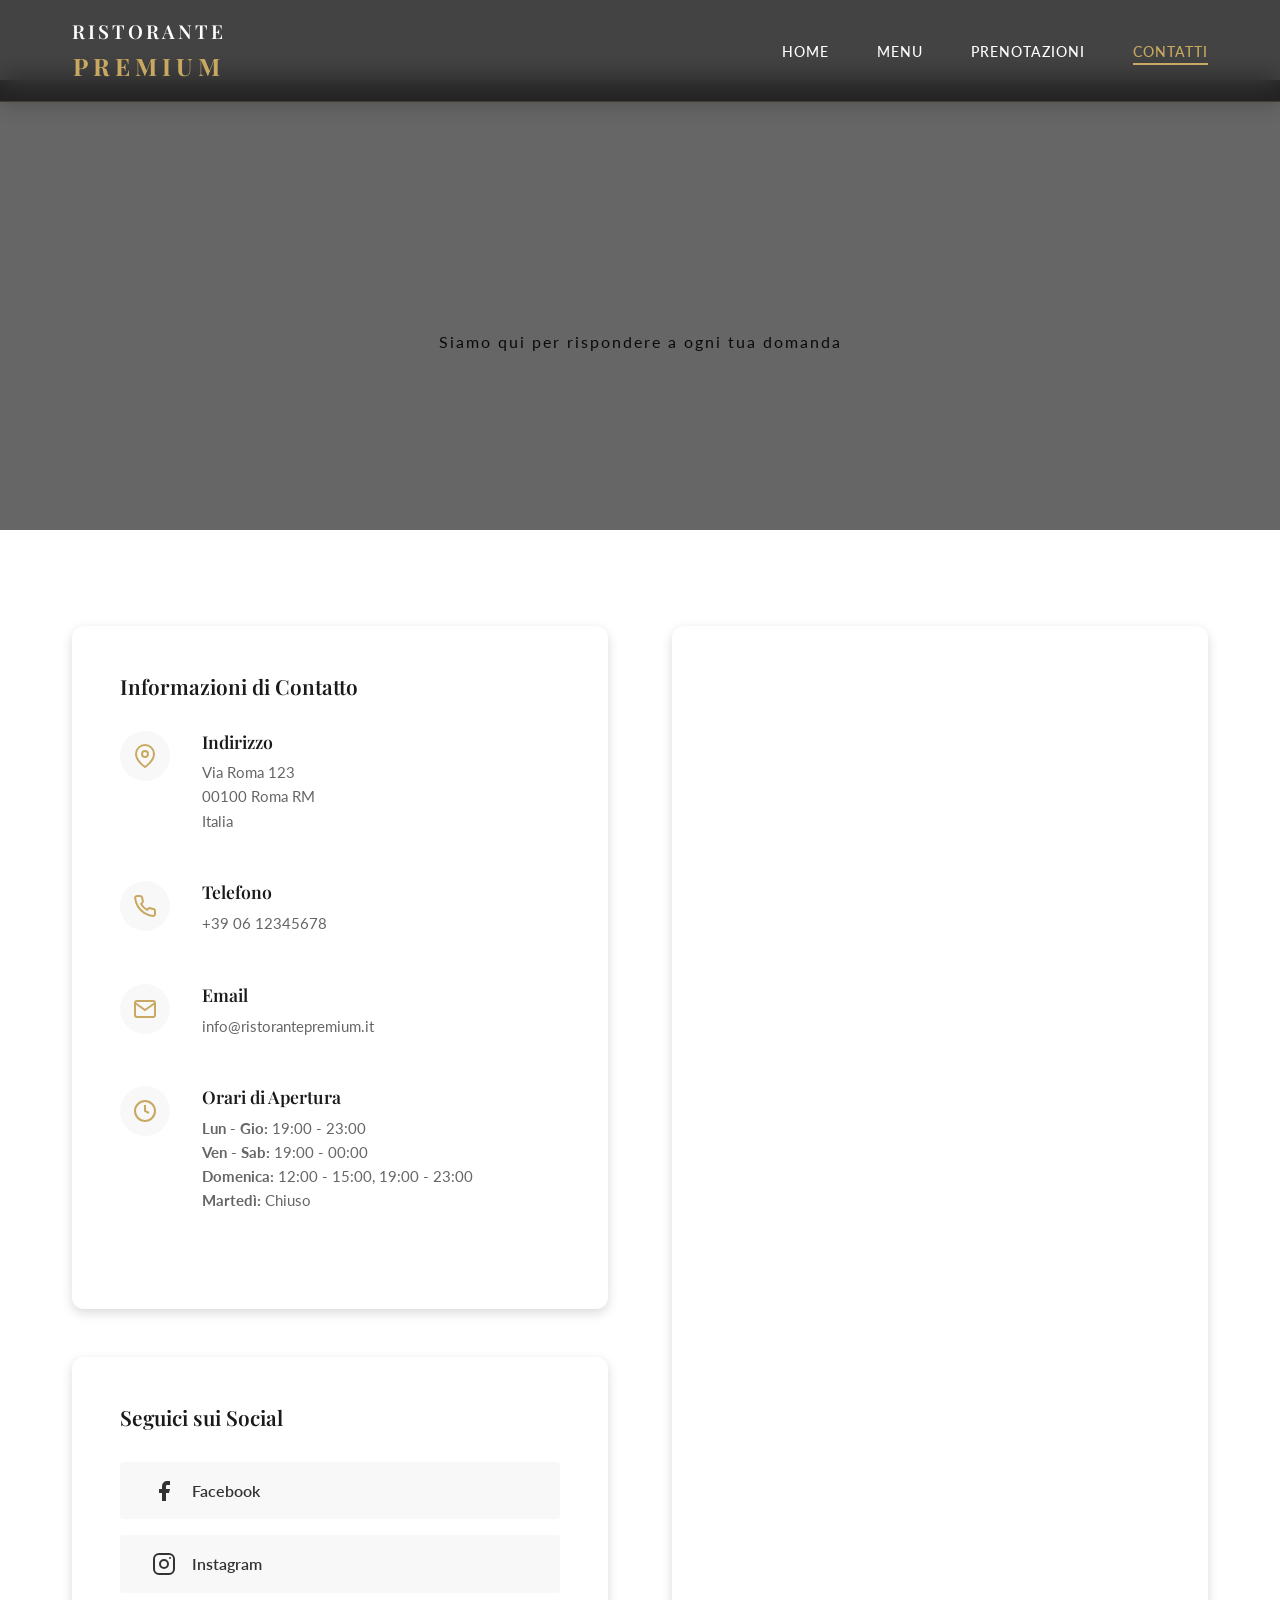
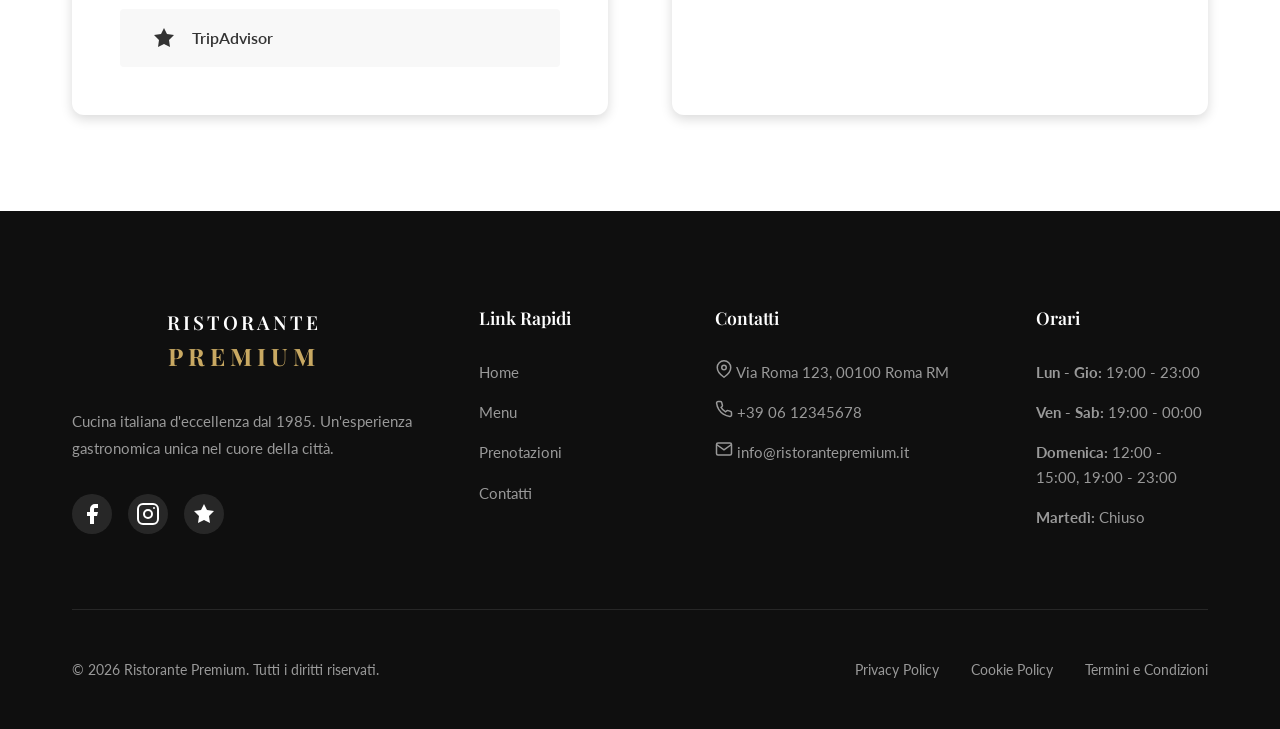
==== commit 247d6077: "1" ====
--- a/contatti.html
+++ b/contatti.html
@@ -145,7 +145,7 @@
     </section>
 
     <!-- Contact Form Section -->
-    <section class="contact-form-section section" id="contact-form">
+    <!--<section class="contact-form-section section" id="contact-form">
         <div class="container">
             <div class="section-header text-center">
                 <h2 class="section-title">Invia un Messaggio</h2>
@@ -195,7 +195,7 @@
                 </form>
             </div>
         </div>
-    </section>
+    </section>-->
 
     <!-- Footer -->
     <footer class="footer" id="footer">
--- a/css/style.css
+++ b/css/style.css
@@ -390,10 +390,11 @@
 }
 
 .page-subtitle {
-    font-size: 1.25rem;
-    color: var(--color-secondary);
+    font-size: 3.5rem;
+    font: var(--font-heading);
+    color: var(--color-primary);
     text-align: center;
-    font-weight: 300;
+    font-weight: 400;
     letter-spacing: 2px;
 }
 
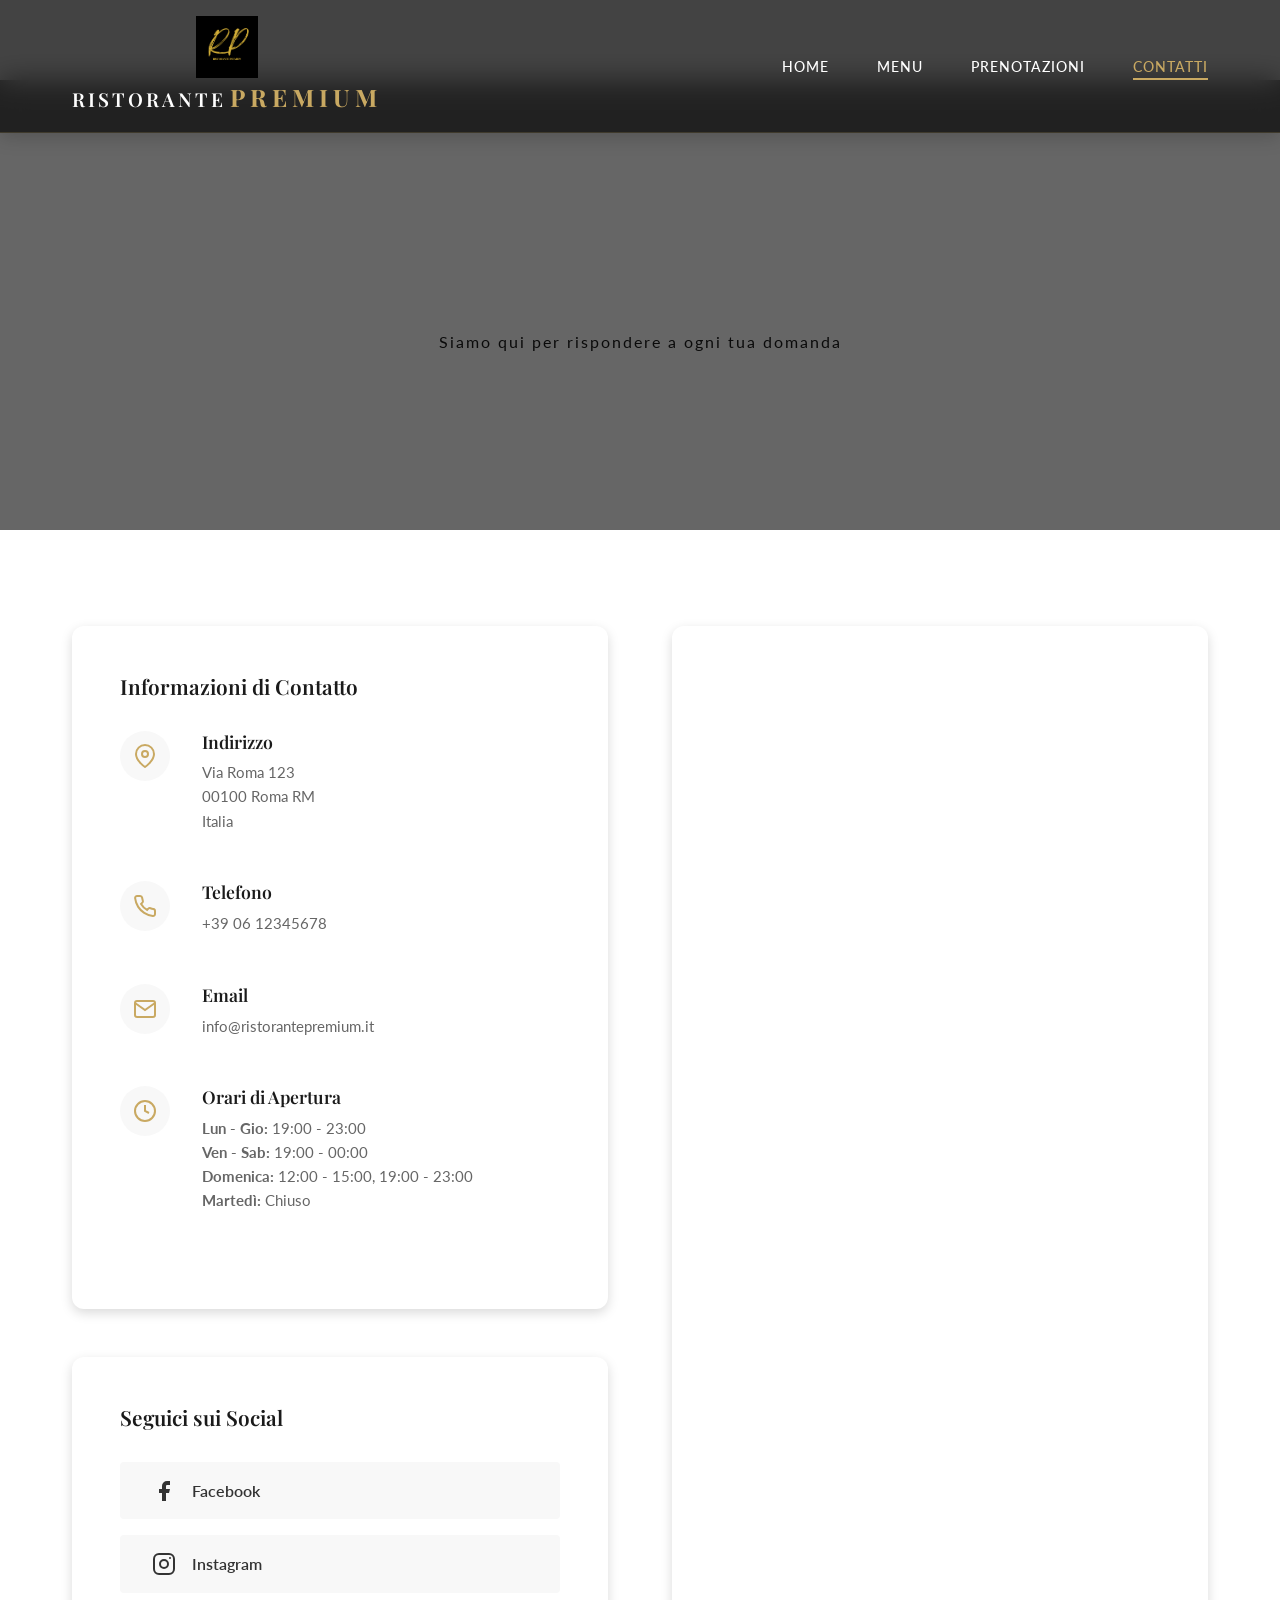
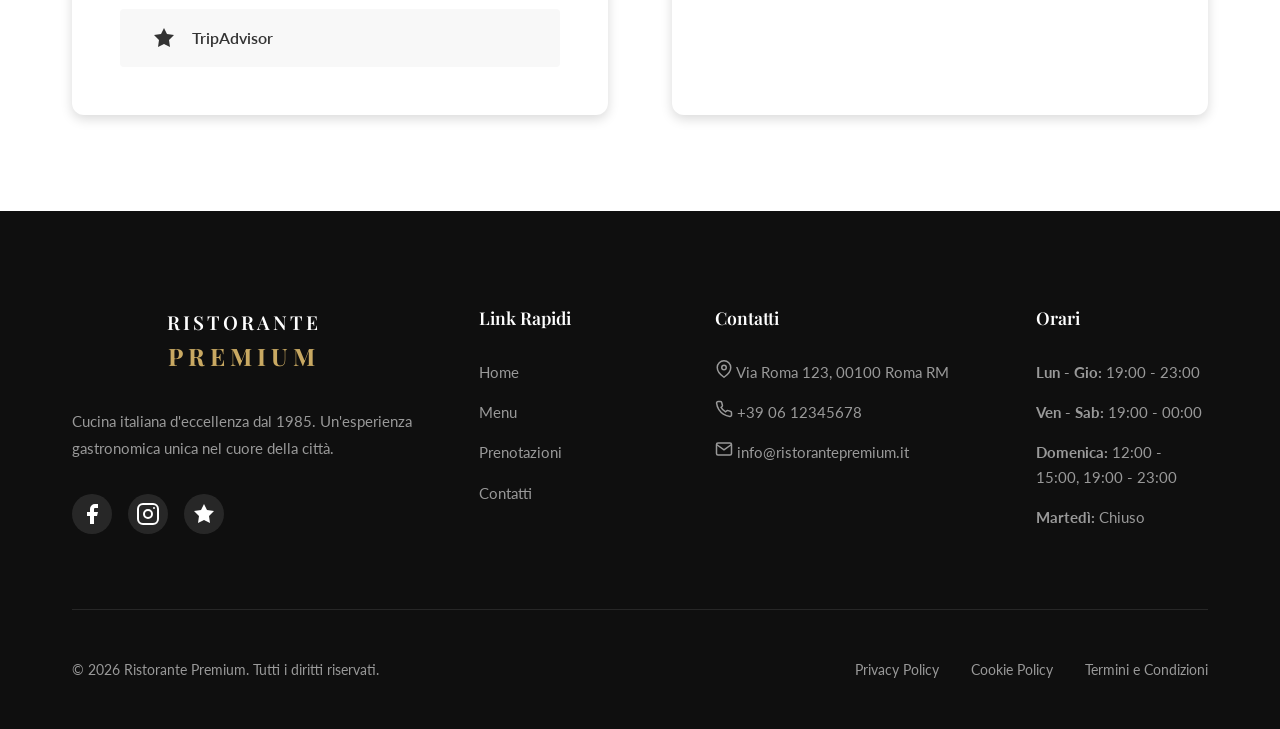
==== commit 17eb8eeb: "1" ====
--- a/contatti.html
+++ b/contatti.html
@@ -14,9 +14,19 @@
     <!-- Navigation -->
     <nav class="navbar" id="navbar">
         <div class="nav-container">
-            <a href="index.html" class="logo">
-                <span class="logo-text">RISTORANTE</span>
-                <span class="logo-accent">PREMIUM</span>
+            <a href="index.html" class="logo" aria-label="Torna alla home del Ristorante Premium">
+                <img
+                    src="image.png"
+                    alt="Logo Ristorante Premium"
+                    class="logo-image"
+                    width="62"
+                    height="62"
+                >
+
+                <span class="logo-name">
+                    <span class="logo-text">RISTORANTE</span>
+                    <span class="logo-accent">PREMIUM</span>
+                </span>
             </a>
             <ul class="nav-menu" id="nav-menu">
                 <li><a href="index.html" class="nav-link">Home</a></li>
